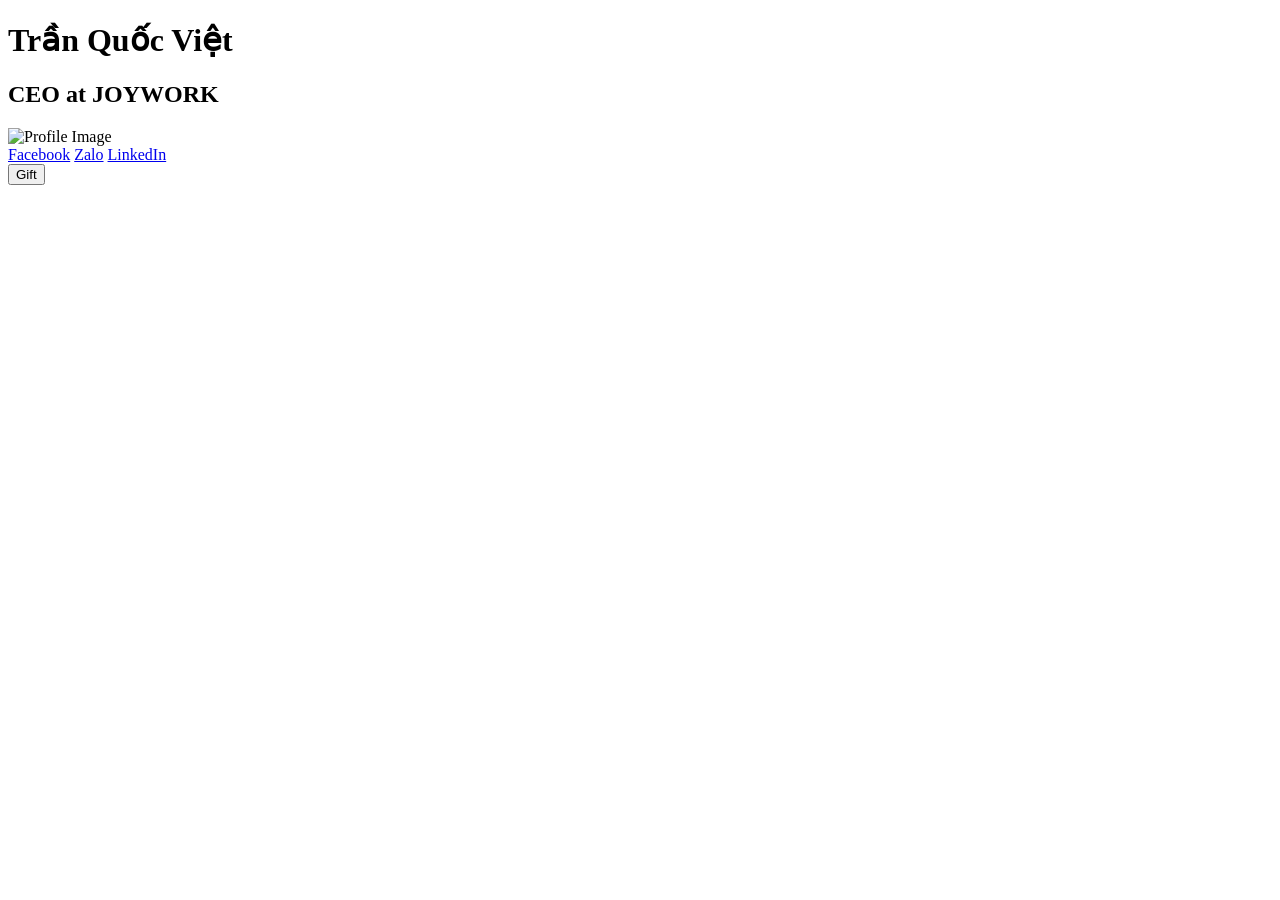
==== index.html @ 99c6bf02 "Add HTML digital profile for Trần Quốc Việt" ====
<!DOCTYPE html>
<html lang="en">
<head>
    <meta charset="UTF-8">
    <meta name="viewport" content="width=device-width, initial-scale=1.0">
    <title>Trần Quốc Việt - Digital Profile</title>
    <link rel="stylesheet" href="styles.css">
    <script src="https://cdnjs.cloudflare.com/ajax/libs/particles.js/2.0.0/particles.min.js"></script>
</head>
<body>
    <div class="container">
        <h1>Trần Quốc Việt</h1>
        <h2>CEO at JOYWORK</h2>
        <img src="profile.jpg" alt="Profile Image" class="profile-image">
        <div class="social-links">
            <a href="https://www.facebook.com/yourprofile">Facebook</a>
            <a href="https://zalo.me/yourprofile">Zalo</a>
            <a href="https://www.linkedin.com/in/yourprofile">LinkedIn</a>
        </div>
        <button id="gift-button">Gift</button>
    </div>
    <script>
        document.getElementById('gift-button').onclick = function() {
            // Fireworks animation logic here
            particlesJS.load('particles-js', 'particles.json', function() {
                console.log('callback - particles.js config loaded');
            });
        };
    </script>
    <div id="particles-js"></div>
</body>
</html>
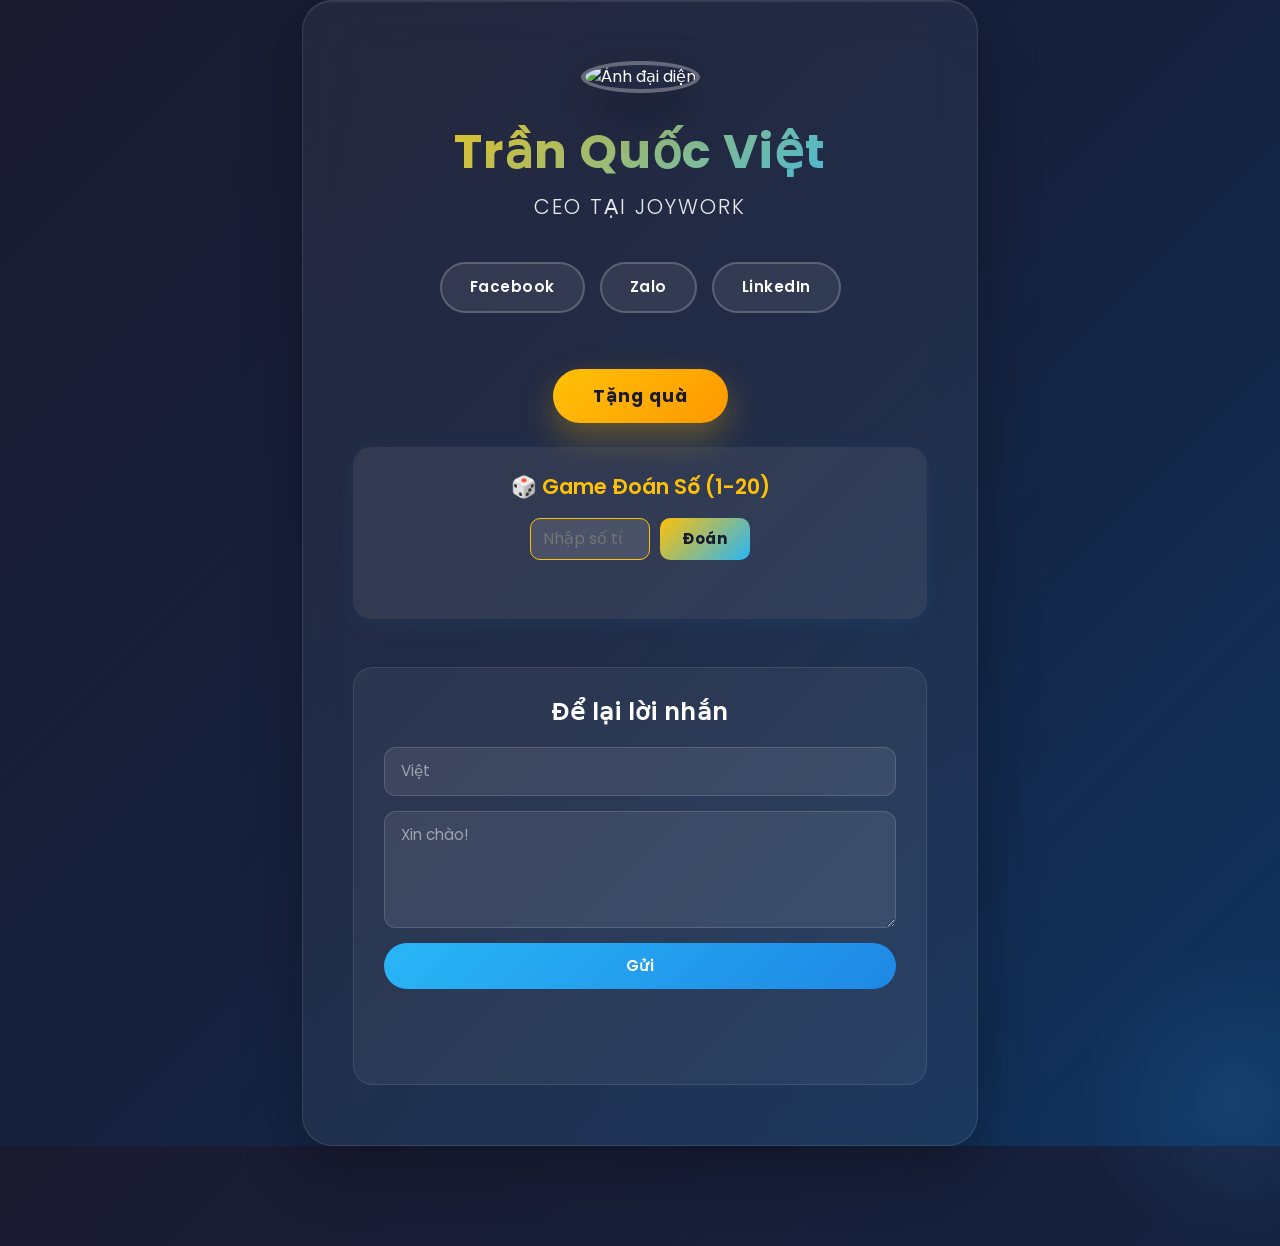
==== commit a560b7cf: "Add files via upload" ====
--- a/index.html
+++ b/index.html
@@ -1,32 +1,47 @@
 <!DOCTYPE html>
-<html lang="en">
+<html lang="vi">
 <head>
     <meta charset="UTF-8">
     <meta name="viewport" content="width=device-width, initial-scale=1.0">
-    <title>Trần Quốc Việt - Digital Profile</title>
+    <title>Digital Profile - Trần Quốc Việt</title>
+    <link href="https://cdn.jsdelivr.net/npm/bootstrap@5.3.0/dist/css/bootstrap.min.css" rel="stylesheet">
     <link rel="stylesheet" href="styles.css">
-    <script src="https://cdnjs.cloudflare.com/ajax/libs/particles.js/2.0.0/particles.min.js"></script>
 </head>
 <body>
     <div class="container">
-        <h1>Trần Quốc Việt</h1>
-        <h2>CEO at JOYWORK</h2>
-        <img src="profile.jpg" alt="Profile Image" class="profile-image">
-        <div class="social-links">
-            <a href="https://www.facebook.com/yourprofile">Facebook</a>
-            <a href="https://zalo.me/yourprofile">Zalo</a>
-            <a href="https://www.linkedin.com/in/yourprofile">LinkedIn</a>
+        <div class="profile-card">
+            <div class="profile-header">
+                <img src="https://scontent.fhan15-1.fna.fbcdn.net/v/t39.30808-6/618157722_4380867482145283_2131838737060086002_n.jpg?_nc_cat=109&ccb=1-7&_nc_sid=1d70fc&_nc_eui2=AeGhX3nBjkAyMDUzrSFh11AZ63dWy411Pofrd1bLjXU-h7El1cFLJfrM-3zjs7R2NxU8_1vRdTzwInlLkrMUZjj_&_nc_ohc=vBDIVtRxqtIQ7kNvwEYiZvu&_nc_oc=Adr8Gykj8axZOHJC7y-itK3SS0r3gE6smGwa2ZlP74KptH81RUpJNFfpF1T7-4p7H0_N9nfkOPv--WvflmhSTDn8&_nc_zt=23&_nc_ht=scontent.fhan15-1.fna&_nc_gid=wv-gWablJQkS_RnD-17dVQ&_nc_ss=7a3a8&oh=00_Af0cWFKzO_RJJ8OkPPhuKuf9IppOw_hvaoZxIzbgjBGCuQ&oe=69DDA910" alt="Ảnh đại diện" class="profile-img">
+                <h1 class="name">Trần Quốc Việt</h1>
+                <p class="position">CEO tại JOYWORK</p>
+            </div>
+            <div class="links">
+                <a href="https://www.facebook.com/Donald0106/" class="btn btn-primary" target="_blank">Facebook</a>
+                <a href="https://zalo.me/0856111901" class="btn btn-success" target="_blank">Zalo</a>
+                <a href="https://linkedin.com/in/quốc-việt-trần-801b74401/?skipRedirect=true" class="btn btn-info" target="_blank">LinkedIn</a>
+            </div>
+            <button id="giftBtn" class="btn btn-warning mt-3">Tặng quà</button>
+                        <div class="game-section mt-4 mb-4">
+                            <h3>🎲 Game Đoán Số (1-20)</h3>
+                            <form id="guessForm">
+                                <input type="number" id="guessInput" min="1" max="20" placeholder="Nhập số từ 1-20" required>
+                                <button type="submit" class="btn btn-game">Đoán</button>
+                            </form>
+                            <div id="gameStatus" class="game-status"></div>
+                        </div>
+            <div class="message-section mt-5">
+                <h3>Để lại lời nhắn</h3>
+                <form id="messageForm">
+                    <input type="text" id="senderName" placeholder="Việt" required>
+                    <textarea id="messageText" placeholder="Xin chào!" rows="4" required></textarea>
+                    <button type="submit" class="btn btn-submit">Gửi</button>
+                </form>
+                <div id="messageStatus" class="message-status"></div>
+                <div id="messagesList" class="messages-list"></div>
+            </div>
         </div>
-        <button id="gift-button">Gift</button>
     </div>
-    <script>
-        document.getElementById('gift-button').onclick = function() {
-            // Fireworks animation logic here
-            particlesJS.load('particles-js', 'particles.json', function() {
-                console.log('callback - particles.js config loaded');
-            });
-        };
-    </script>
-    <div id="particles-js"></div>
+    <script src="https://cdn.jsdelivr.net/npm/canvas-confetti@1.6.0/dist/confetti.browser.min.js"></script>
+    <script src="script.js"></script>
 </body>
 </html>
--- a/styles.css
+++ b/styles.css
@@ -0,0 +1,334 @@
+@import url('https://fonts.googleapis.com/css2?family=Poppins:wght@300;400;600;700&display=swap');
+
+body {
+    background: linear-gradient(135deg, #1a1a2e 0%, #16213e 50%, #0f3460 100%);
+    font-family: 'Poppins', sans-serif;
+    color: #fff;
+    min-height: 100vh;
+    position: relative;
+    overflow-x: hidden;
+}
+}
+
+body::before {
+    content: '';
+    position: absolute;
+    width: 300px;
+    height: 300px;
+    background: radial-gradient(circle, rgba(255, 193, 7, 0.1) 0%, transparent 70%);
+    border-radius: 50%;
+    top: -100px;
+    left: -100px;
+}
+
+body::after {
+    content: '';
+    position: absolute;
+    width: 300px;
+    height: 300px;
+    background: radial-gradient(circle, rgba(76, 175, 255, 0.1) 0%, transparent 70%);
+    border-radius: 50%;
+    bottom: -100px;
+    right: -100px;
+}
+
+.container {
+    max-width: 700px;
+    position: relative;
+    z-index: 1;
+}
+
+.profile-card {
+    background: rgba(255, 255, 255, 0.05);
+    backdrop-filter: blur(20px);
+    border: 1px solid rgba(255, 255, 255, 0.1);
+    border-radius: 30px;
+    padding: 60px 50px;
+    text-align: center;
+    box-shadow: 0 20px 60px rgba(0, 0, 0, 0.3), inset 0 1px 1px rgba(255, 255, 255, 0.1);
+    transition: transform 0.3s ease, box-shadow 0.3s ease;
+}
+
+.profile-card:hover {
+    transform: translateY(-5px);
+    box-shadow: 0 30px 80px rgba(0, 0, 0, 0.4), inset 0 1px 1px rgba(255, 255, 255, 0.1);
+}
+
+.profile-header {
+    margin-bottom: 40px;
+}
+
+.profile-img {
+    width: 180px;
+    height: 180px;
+    border-radius: 50%;
+    border: 4px solid rgba(255, 255, 255, 0.3);
+    margin-bottom: 30px;
+    object-fit: cover;
+    box-shadow: 0 20px 50px rgba(0, 0, 0, 0.3);
+    transition: transform 0.3s ease, box-shadow 0.3s ease;
+}
+
+.profile-img:hover {
+    transform: scale(1.05);
+    box-shadow: 0 25px 60px rgba(76, 175, 255, 0.3);
+}
+
+.name {
+    font-size: 3rem;
+    font-weight: 700;
+    margin-bottom: 10px;
+    background: linear-gradient(135deg, #ffc107 0%, #29b6f6 100%);
+    -webkit-background-clip: text;
+    -webkit-text-fill-color: transparent;
+    background-clip: text;
+    letter-spacing: 1px;
+}
+
+.position {
+    font-size: 1.3rem;
+    font-weight: 300;
+    opacity: 0.9;
+    letter-spacing: 2px;
+    text-transform: uppercase;
+}
+
+.links {
+    margin: 40px 0;
+    display: flex;
+    justify-content: center;
+    gap: 15px;
+    flex-wrap: wrap;
+}
+
+.btn {
+    border-radius: 50px;
+    padding: 12px 28px;
+    font-weight: 600;
+    border: 2px solid rgba(255, 255, 255, 0.2);
+    background: rgba(255, 255, 255, 0.08);
+    color: #fff;
+    text-decoration: none;
+    transition: all 0.3s ease;
+    font-size: 0.95rem;
+    letter-spacing: 0.5px;
+}
+
+.btn:hover {
+    background: rgba(255, 255, 255, 0.15);
+    border-color: rgba(255, 255, 255, 0.4);
+    transform: translateY(-2px);
+    box-shadow: 0 10px 25px rgba(0, 0, 0, 0.2);
+    color: #fff;
+}
+
+.btn-primary:hover {
+    background: rgba(66, 133, 244, 0.3);
+    border-color: #4285f4;
+    box-shadow: 0 10px 30px rgba(66, 133, 244, 0.3);
+}
+
+.btn-success:hover {
+    background: rgba(52, 211, 153, 0.3);
+    border-color: #34d399;
+    box-shadow: 0 10px 30px rgba(52, 211, 153, 0.3);
+}
+
+.btn-info:hover {
+    background: rgba(59, 130, 246, 0.3);
+    border-color: #3b82f6;
+    box-shadow: 0 10px 30px rgba(59, 130, 246, 0.3);
+}
+
+#giftBtn {
+    font-size: 1.1rem;
+    padding: 14px 40px;
+    background: linear-gradient(135deg, #ffc107 0%, #ff9800 100%);
+    border: none;
+    color: #1a1a2e;
+    font-weight: 700;
+    box-shadow: 0 15px 35px rgba(255, 193, 7, 0.3);
+    transition: all 0.3s ease;
+    letter-spacing: 1px;
+}
+
+#giftBtn:hover {
+    transform: translateY(-3px);
+    box-shadow: 0 20px 50px rgba(255, 193, 7, 0.5);
+}
+
+.message-section {
+    background: rgba(255, 255, 255, 0.05);
+    border: 1px solid rgba(255, 255, 255, 0.1);
+    border-radius: 20px;
+    padding: 30px;
+    margin-top: 30px;
+}
+
+.message-section h3 {
+    font-size: 1.5rem;
+    margin-bottom: 20px;
+    font-weight: 600;
+    letter-spacing: 0.5px;
+}
+
+#messageForm {
+    display: flex;
+    flex-direction: column;
+    gap: 15px;
+    margin-bottom: 25px;
+}
+
+#messageForm input,
+#messageForm textarea {
+    background: rgba(255, 255, 255, 0.08);
+    border: 1px solid rgba(255, 255, 255, 0.15);
+    border-radius: 12px;
+    padding: 12px 16px;
+    color: #fff;
+    font-family: 'Poppins', sans-serif;
+    font-size: 0.95rem;
+    transition: all 0.3s ease;
+}
+
+#messageForm input::placeholder,
+#messageForm textarea::placeholder {
+    color: rgba(255, 255, 255, 0.5);
+}
+
+#messageForm input:focus,
+#messageForm textarea:focus {
+    outline: none;
+    border-color: rgba(255, 193, 7, 0.5);
+    background: rgba(255, 255, 255, 0.12);
+    box-shadow: 0 0 15px rgba(255, 193, 7, 0.2);
+}
+
+
+.btn-submit {
+    background: linear-gradient(135deg, #29b6f6 0%, #1e88e5 100%);
+    border: none;
+    color: #fff;
+    font-weight: 600;
+}
+
+.game-section {
+    background: rgba(255,255,255,0.07);
+    border-radius: 18px;
+    padding: 28px 20px 20px 20px;
+    margin: 30px 0 30px 0;
+    box-shadow: 0 4px 24px rgba(41,182,246,0.08);
+}
+.game-section h3 {
+    font-size: 1.3rem;
+    margin-bottom: 18px;
+    font-weight: 600;
+    color: #ffc107;
+}
+#guessForm {
+    display: flex;
+    gap: 10px;
+    justify-content: center;
+    margin-bottom: 15px;
+}
+#guessInput {
+    width: 120px;
+    border-radius: 10px;
+    border: 1px solid #ffc107;
+    padding: 8px 12px;
+    font-size: 1rem;
+    background: rgba(255,255,255,0.12);
+    color: #fff;
+    outline: none;
+    transition: border 0.2s;
+}
+#guessInput:focus {
+    border: 2px solid #29b6f6;
+}
+.btn-game {
+    background: linear-gradient(135deg, #ffc107 0%, #29b6f6 100%);
+    color: #1a1a2e;
+    font-weight: 700;
+    border: none;
+    border-radius: 10px;
+    padding: 8px 22px;
+    transition: box-shadow 0.2s;
+}
+.btn-game:hover {
+    box-shadow: 0 4px 16px rgba(255,193,7,0.18);
+    background: linear-gradient(135deg, #29b6f6 0%, #ffc107 100%);
+}
+.game-status {
+    min-height: 24px;
+    font-size: 1.05rem;
+    color: #fff;
+    margin-top: 8px;
+    font-weight: 500;
+}
+.game-status.success {
+    color: #9ae6b4;
+}
+.game-status.error {
+    color: #f56565;
+}
+
+.message-status {
+    min-height: 24px;
+    margin-bottom: 16px;
+    color: #fff;
+    font-size: 0.95rem;
+    opacity: 0.9;
+}
+
+.message-status.success {
+    color: #9ae6b4;
+}
+
+.message-status.error {
+    color: #f56565;
+}
+
+.btn-submit:hover {
+    transform: translateY(-2px);
+    box-shadow: 0 10px 25px rgba(41, 182, 246, 0.4);
+}
+
+.messages-list {
+    display: flex;
+    flex-direction: column;
+    gap: 12px;
+    max-height: 300px;
+    overflow-y: auto;
+}
+
+.message-item {
+    background: rgba(255, 255, 255, 0.08);
+    border-left: 4px solid rgba(255, 193, 7, 0.5);
+    padding: 15px;
+    border-radius: 8px;
+    animation: slideIn 0.3s ease;
+}
+
+.message-item .sender-name {
+    font-weight: 600;
+    color: #ffc107;
+    margin-bottom: 5px;
+    font-size: 0.9rem;
+}
+
+.message-item .message-text {
+    color: rgba(255, 255, 255, 0.85);
+    font-size: 0.9rem;
+    line-height: 1.4;
+}
+
+@keyframes slideIn {
+    from {
+        opacity: 0;
+        transform: translateY(-10px);
+    }
+    to {
+        opacity: 1;
+        transform: translateY(0);
+    }
+}
